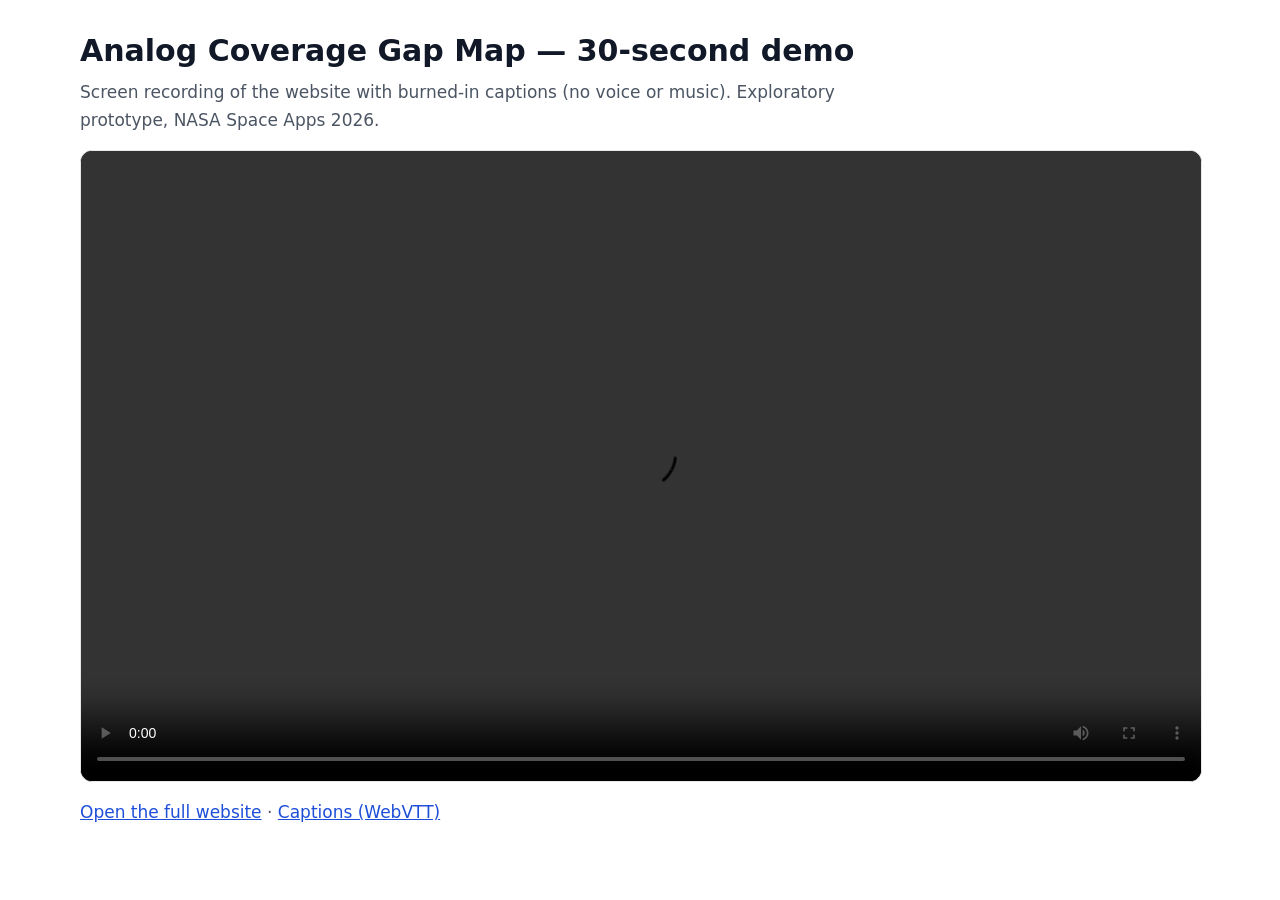
==== web/demo/index.html @ a7d58b14 "Add 30-second captioned demo video and player page Screen recording of the redesigned site (Playwrig" ====
<!doctype html>
<html lang="en">
<head>
<meta charset="utf-8">
<meta name="viewport" content="width=device-width, initial-scale=1">
<title>Analog Coverage Gap Map — 30-second demo</title>
<meta name="description" content="30-second screen recording of the Analog Coverage Gap Map website, with captions.">
<style>
  :root { --text: #111827; --text-2: #4b5563; --accent: #1d4ed8; --bg: #ffffff; --border: #e5e7eb;
    font-family: system-ui, -apple-system, "Segoe UI", Roboto, "Helvetica Neue", Arial, sans-serif; }
  @media (prefers-color-scheme: dark) { :root { --text: #f3f4f6; --text-2: #c2c8d0; --accent: #8ab4ff; --bg: #0d1117; --border: #2f3641; } }
  body { margin: 0; background: var(--bg); color: var(--text); font-size: 17px; line-height: 28px; }
  main { max-width: 1120px; margin: 0 auto; padding: 32px 24px 48px; }
  h1 { font-size: 30px; line-height: 38px; margin: 0 0 8px; }
  p { color: var(--text-2); margin: 0 0 16px; max-width: 70ch; }
  video { width: 100%; height: auto; aspect-ratio: 16 / 9; border: 1px solid var(--border); border-radius: 12px; background: #000; display: block; }
  a { color: var(--accent); } :focus-visible { outline: 3px solid #f59e0b; outline-offset: 2px; }
</style>
</head>
<body>
<main>
  <h1>Analog Coverage Gap Map — 30-second demo</h1>
  <p>Screen recording of the website with burned-in captions (no voice or music). Exploratory prototype, NASA Space Apps 2026.</p>
  <video controls preload="metadata" playsinline width="1280" height="720" aria-label="30-second screen recording of the Analog Coverage Gap Map website">
    <source src="demo.mp4" type="video/mp4">
    <track kind="captions" src="captions.vtt" srclang="en" label="English">
    Your browser cannot play this video. <a href="demo.mp4">Download demo.mp4</a>.
  </video>
  <p style="margin-top:16px"><a href="../">Open the full website</a> · <a href="captions.vtt">Captions (WebVTT)</a></p>
</main>
</body>
</html>
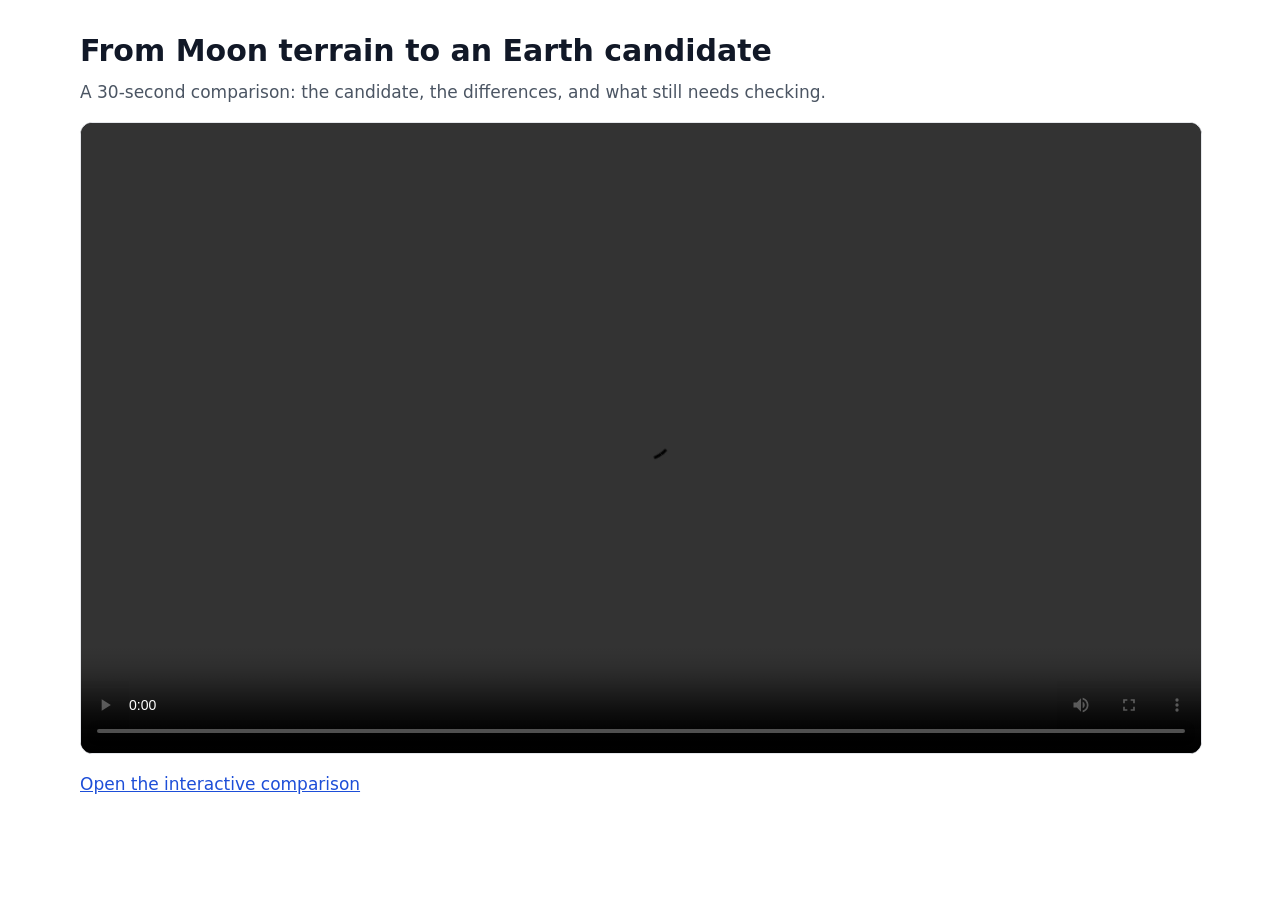
==== commit ad69a74b: "Present one clear Moon-to-Earth comparison with evidence and limits" ====
--- a/web/demo/index.html
+++ b/web/demo/index.html
@@ -19,14 +19,14 @@
 </head>
 <body>
 <main>
-  <h1>Analog Coverage Gap Map — 30-second demo</h1>
-  <p>Screen recording of the website with burned-in captions (no voice or music). Exploratory prototype, NASA Space Apps 2026.</p>
+  <h1>From Moon terrain to an Earth candidate</h1>
+  <p>A 30-second comparison: the candidate, the differences, and what still needs checking.</p>
   <video controls preload="metadata" playsinline width="1280" height="720" aria-label="30-second screen recording of the Analog Coverage Gap Map website">
     <source src="demo.mp4" type="video/mp4">
     <track kind="captions" src="captions.vtt" srclang="en" label="English">
     Your browser cannot play this video. <a href="demo.mp4">Download demo.mp4</a>.
   </video>
-  <p style="margin-top:16px"><a href="../">Open the full website</a> · <a href="captions.vtt">Captions (WebVTT)</a></p>
+  <p style="margin-top:16px"><a href="../">Open the interactive comparison</a></p>
 </main>
 </body>
 </html>
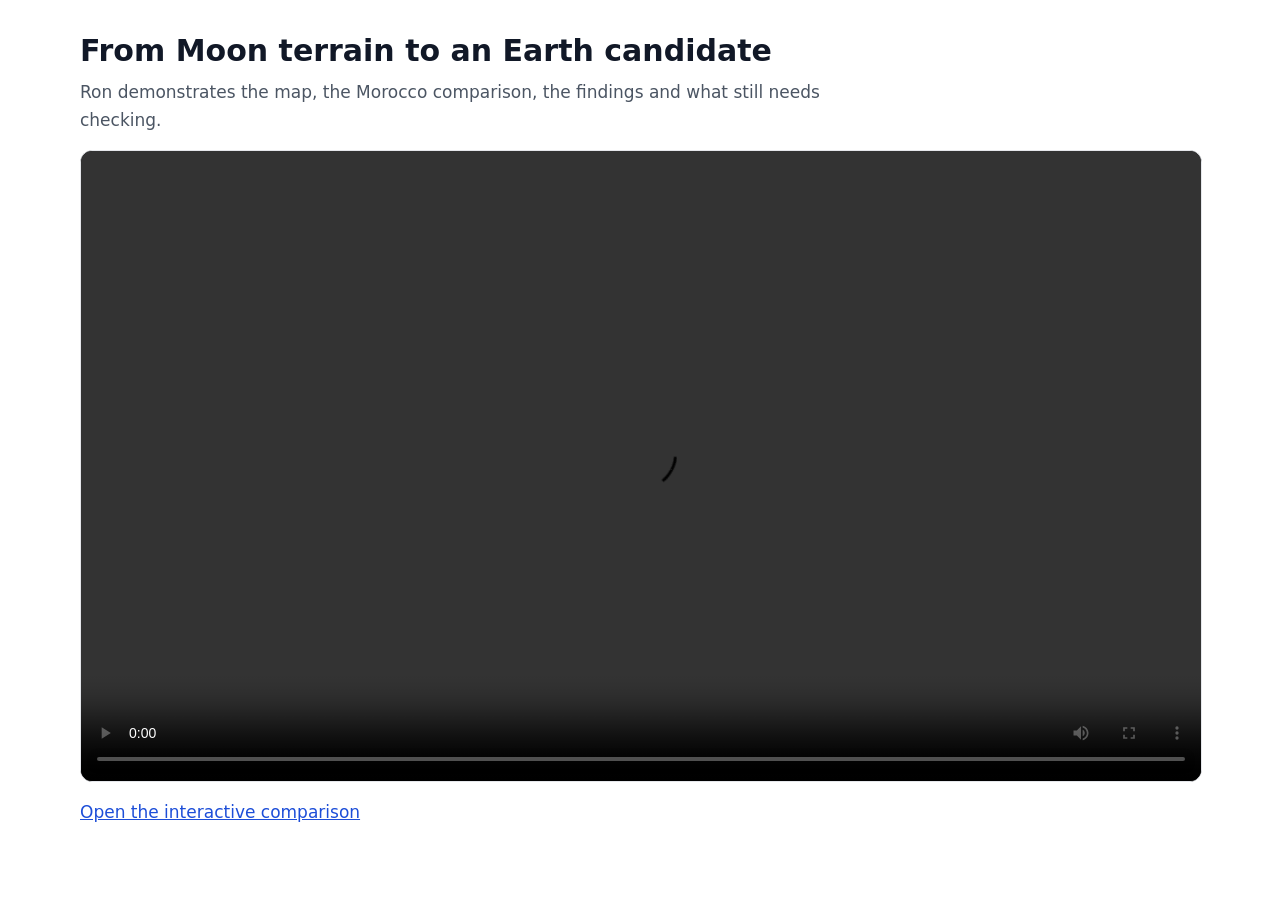
==== commit 602f3e0c: "Publish narrated 29.9-second project demo" ====
--- a/web/demo/index.html
+++ b/web/demo/index.html
@@ -4,7 +4,7 @@
 <meta charset="utf-8">
 <meta name="viewport" content="width=device-width, initial-scale=1">
 <title>Analog Coverage Gap Map — 30-second demo</title>
-<meta name="description" content="30-second screen recording of the Analog Coverage Gap Map website, with captions.">
+<meta name="description" content="A 29.9-second demo with seven slides, real website interaction, Ron’s recorded narration and English captions.">
 <style>
   :root { --text: #111827; --text-2: #4b5563; --accent: #1d4ed8; --bg: #ffffff; --border: #e5e7eb;
     font-family: system-ui, -apple-system, "Segoe UI", Roboto, "Helvetica Neue", Arial, sans-serif; }
@@ -20,8 +20,8 @@
 <body>
 <main>
   <h1>From Moon terrain to an Earth candidate</h1>
-  <p>A 30-second comparison: the candidate, the differences, and what still needs checking.</p>
-  <video controls preload="metadata" playsinline width="1280" height="720" aria-label="30-second screen recording of the Analog Coverage Gap Map website">
+  <p>Ron demonstrates the map, the Morocco comparison, the findings and what still needs checking.</p>
+  <video controls preload="metadata" playsinline width="1920" height="1080" aria-label="29.9-second project demo with Ron’s narration and English captions">
     <source src="demo.mp4" type="video/mp4">
     <track kind="captions" src="captions.vtt" srclang="en" label="English">
     Your browser cannot play this video. <a href="demo.mp4">Download demo.mp4</a>.
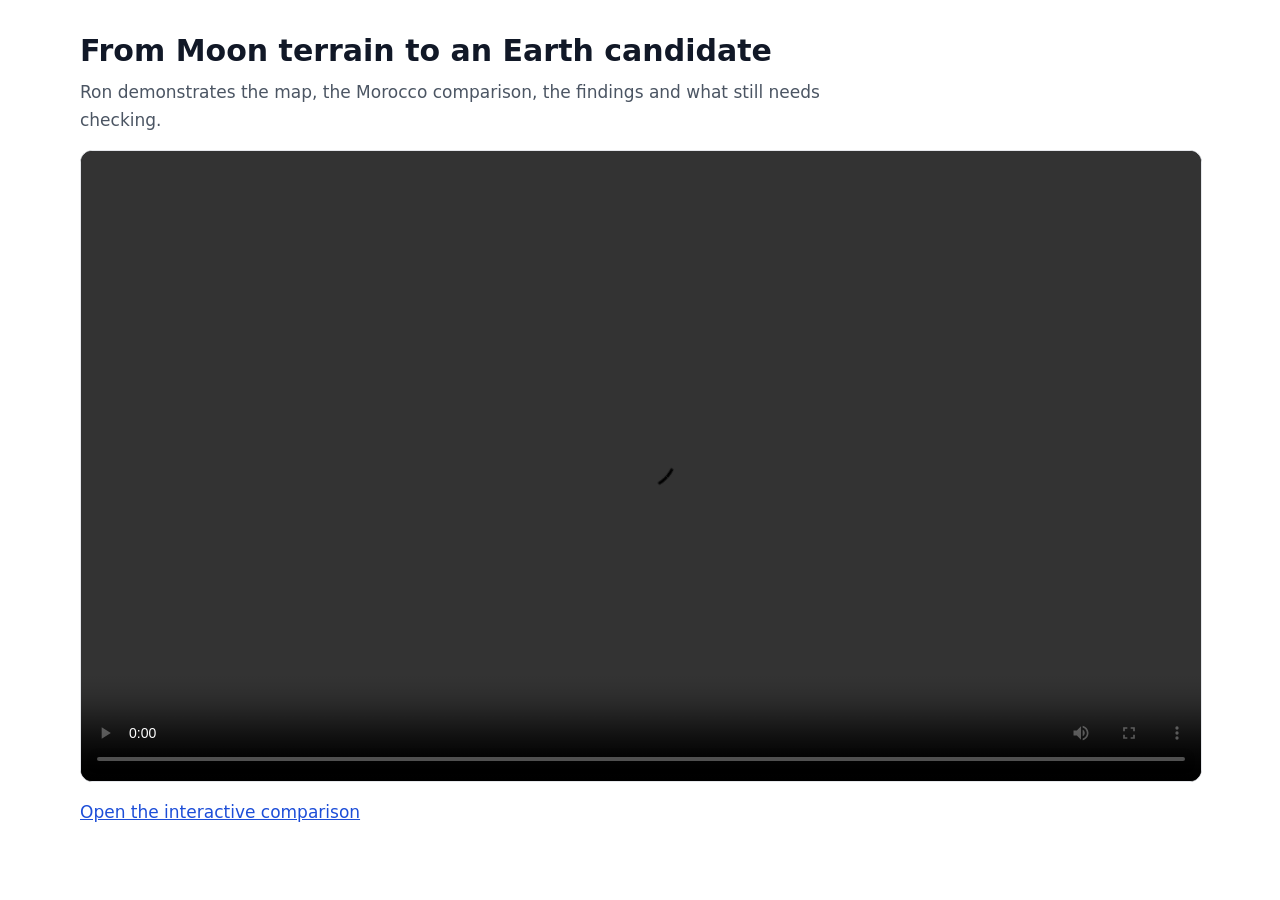
==== commit b4bcd4f4: "Raise demo subtitles above playback controls" ====
--- a/web/demo/index.html
+++ b/web/demo/index.html
@@ -14,6 +14,7 @@
   h1 { font-size: 30px; line-height: 38px; margin: 0 0 8px; }
   p { color: var(--text-2); margin: 0 0 16px; max-width: 70ch; }
   video { width: 100%; height: auto; aspect-ratio: 16 / 9; border: 1px solid var(--border); border-radius: 12px; background: #000; display: block; }
+  @media (max-width: 600px) { video { aspect-ratio: 4 / 3; object-fit: contain; } }
   a { color: var(--accent); } :focus-visible { outline: 3px solid #f59e0b; outline-offset: 2px; }
 </style>
 </head>
@@ -22,8 +23,8 @@
   <h1>From Moon terrain to an Earth candidate</h1>
   <p>Ron demonstrates the map, the Morocco comparison, the findings and what still needs checking.</p>
   <video controls preload="metadata" playsinline width="1920" height="1080" aria-label="29.9-second project demo with Ron’s narration and English captions">
-    <source src="demo.mp4" type="video/mp4">
-    <track kind="captions" src="captions.vtt" srclang="en" label="English">
+    <source src="demo.mp4?v=03f5fa1786" type="video/mp4">
+    <track kind="captions" src="captions.vtt?v=03f5fa1786" srclang="en" label="English">
     Your browser cannot play this video. <a href="demo.mp4">Download demo.mp4</a>.
   </video>
   <p style="margin-top:16px"><a href="../">Open the interactive comparison</a></p>
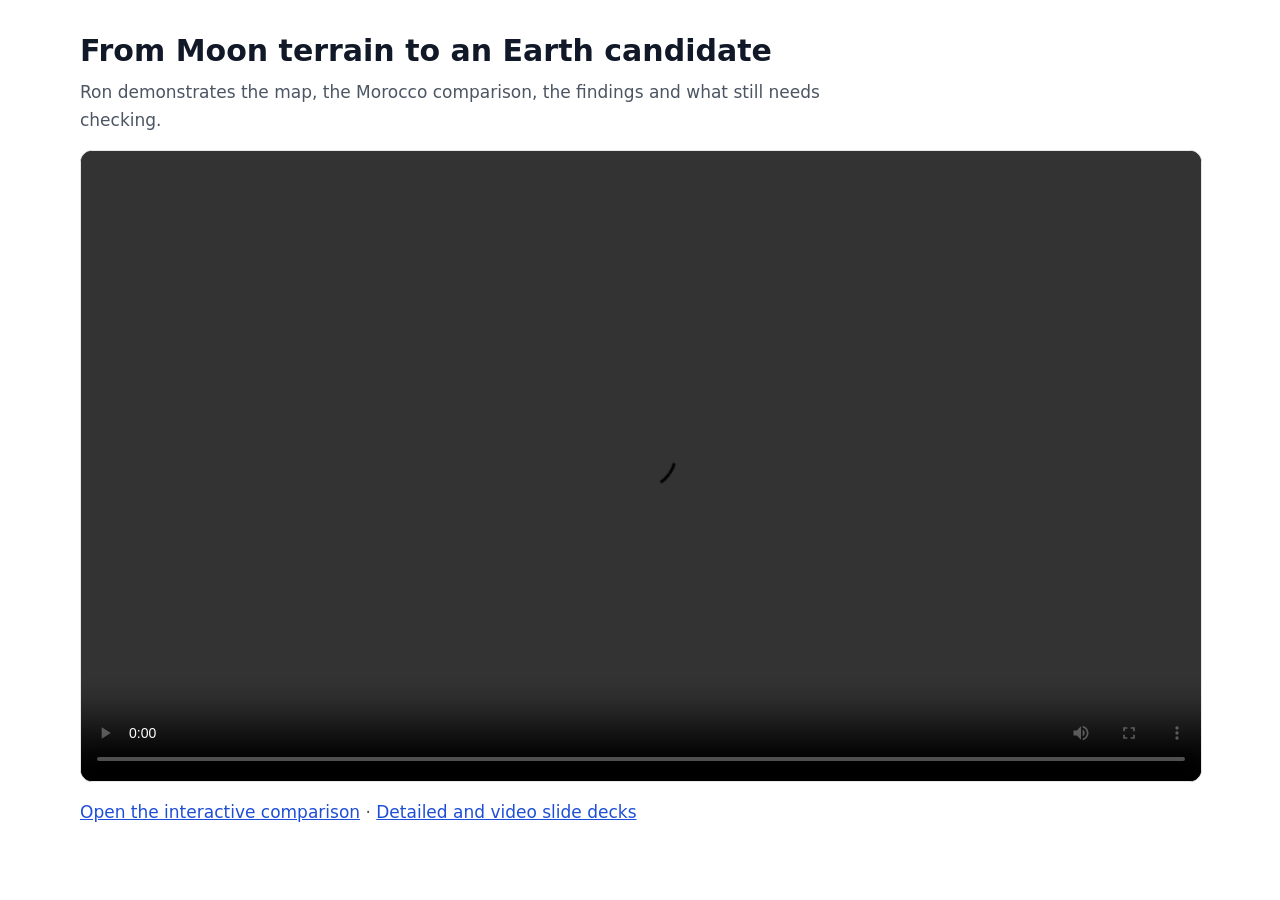
==== commit 93e825da: "Restore detailed slide deck and speed up the interactive map" ====
--- a/web/demo/index.html
+++ b/web/demo/index.html
@@ -27,7 +27,7 @@
     <track kind="captions" src="captions.vtt?v=03f5fa1786" srclang="en" label="English">
     Your browser cannot play this video. <a href="demo.mp4">Download demo.mp4</a>.
   </video>
-  <p style="margin-top:16px"><a href="../">Open the interactive comparison</a></p>
+  <p style="margin-top:16px"><a href="../">Open the interactive comparison</a> · <a href="../slides/">Detailed and video slide decks</a></p>
 </main>
 </body>
 </html>
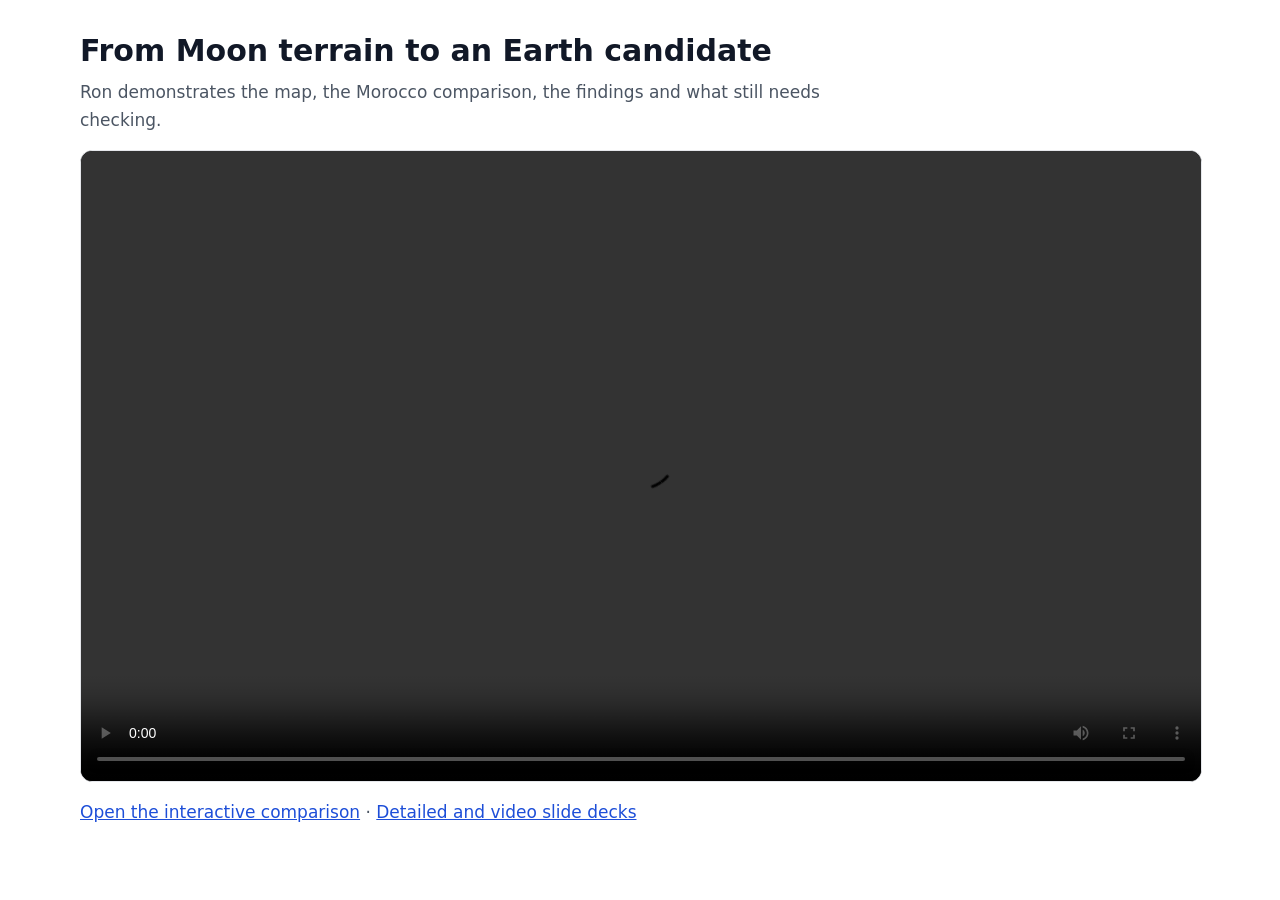
==== commit bbf9e5fe: "Clarify the problem, reference-list gaps and purpose in the demo" ====
--- a/web/demo/index.html
+++ b/web/demo/index.html
@@ -23,7 +23,7 @@
   <h1>From Moon terrain to an Earth candidate</h1>
   <p>Ron demonstrates the map, the Morocco comparison, the findings and what still needs checking.</p>
   <video controls preload="metadata" playsinline width="1920" height="1080" aria-label="29.9-second project demo with Ron’s narration and English captions">
-    <source src="demo.mp4?v=03f5fa1786" type="video/mp4">
+    <source src="demo.mp4?v=abc55553e4" type="video/mp4">
     <track kind="captions" src="captions.vtt?v=03f5fa1786" srclang="en" label="English">
     Your browser cannot play this video. <a href="demo.mp4">Download demo.mp4</a>.
   </video>
